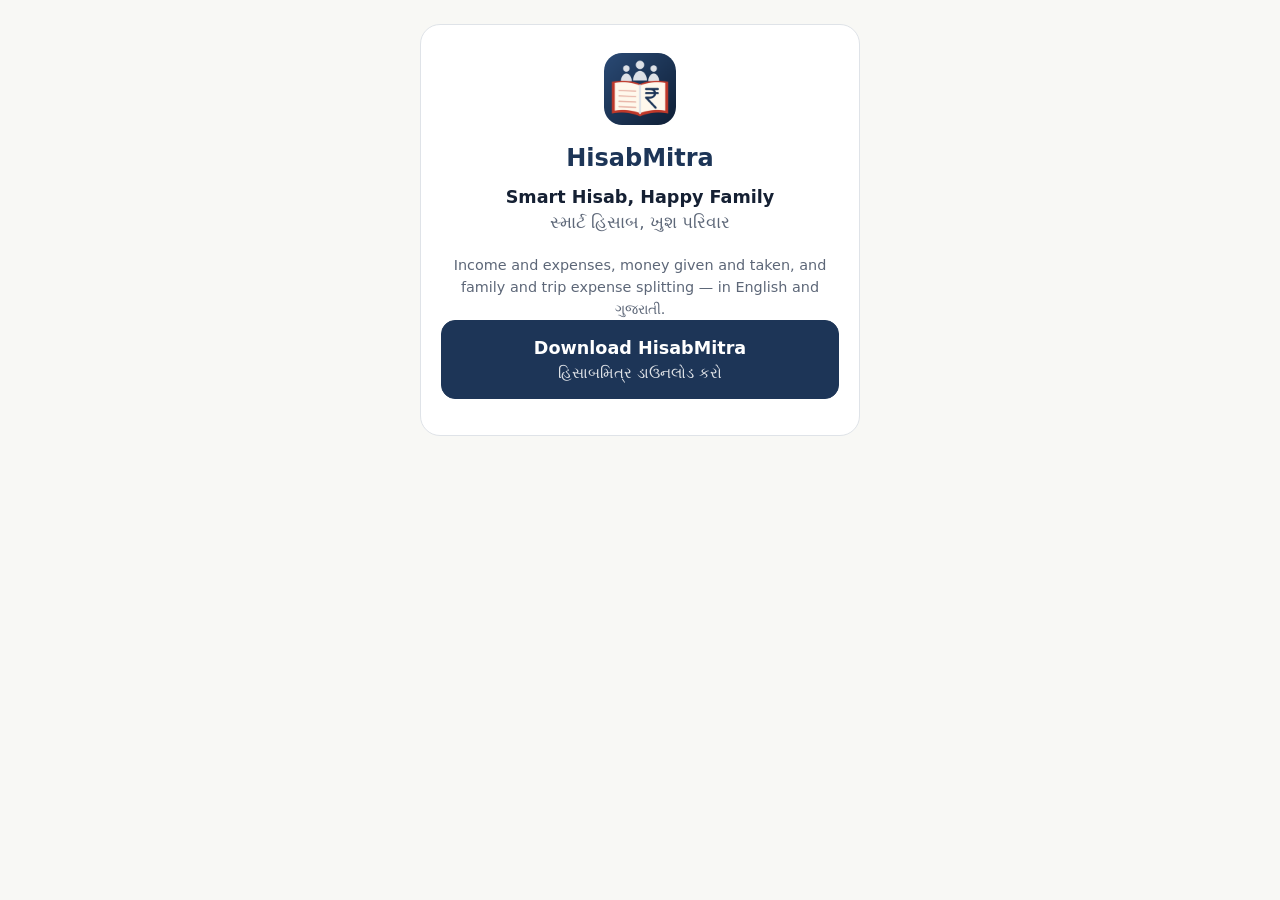
==== site/index.html @ 6b496220 "Invite link and live updates (Part C1, C2) Invite link: the shared invitation has a "Tap to join" li" ====
<!doctype html>
<html lang="en">
<head>
  <meta charset="utf-8">
  <meta name="viewport" content="width=device-width, initial-scale=1">
  <meta http-equiv="Content-Security-Policy"
        content="default-src 'none'; img-src 'self'; style-src 'self'; base-uri 'none'; form-action 'none'">
  <meta name="referrer" content="no-referrer">
  <title>HisabMitra</title>
  <link rel="icon" href="logo.png">
  <link rel="stylesheet" href="style.css">
</head>
<body>
  <main class="card">
    <img class="logo" src="logo.png" alt="" width="72" height="72">
    <h1>HisabMitra</h1>
    <p class="lead">Smart Hisab, Happy Family
      <span class="gu">સ્માર્ટ હિસાબ, ખુશ પરિવાર</span></p>
    <p class="steps">Income and expenses, money given and taken, and family
      and trip expense splitting — in English and ગુજરાતી.</p>
    <a class="button primary"
       href="https://github.com/rathodkutumb-commits/HisabMitra/releases/latest">Download
      HisabMitra <span class="gu">હિસાબમિત્ર ડાઉનલોડ કરો</span></a>
  </main>
</body>
</html>
---- site/style.css ----
/* HisabMitra pages: the app's Rann Utsav palette, light only. */
:root {
  --bg: #f8f8f5;
  --surface: #ffffff;
  --text: #152033;
  --muted: #5d6778;
  --line: #dfe3e8;
  --primary: #1d3557;
  --primary-soft: #dce6f2;
  --red: #c0392b;
  --red-soft: #f6dad6;
  --gold-soft: #fbeacb;
  color-scheme: light;
}

* {
  box-sizing: border-box;
}

body {
  margin: 0;
  min-height: 100vh;
  background: var(--bg);
  color: var(--text);
  font-family: system-ui, -apple-system, "Segoe UI", Roboto,
    "Noto Sans Gujarati", "Shruti", sans-serif;
  line-height: 1.5;
  display: flex;
  justify-content: center;
  align-items: flex-start;
  padding: 24px 16px 40px;
}

.card {
  width: 100%;
  max-width: 440px;
  background: var(--surface);
  border: 1px solid var(--line);
  border-radius: 20px;
  padding: 28px 20px 24px;
  text-align: center;
}

.logo {
  width: 72px;
  height: 72px;
  border-radius: 18px;
}

h1 {
  margin: 8px 0 4px;
  font-size: 1.5rem;
  color: var(--primary);
}

.lead {
  margin: 8px 0 20px;
  font-size: 1.1rem;
  font-weight: 600;
}

.gu {
  display: block;
  font-weight: 500;
  color: var(--muted);
  font-size: 0.95em;
}

.button .gu {
  color: inherit;
  opacity: 0.85;
  font-size: 0.85em;
}

.code-label {
  margin: 0;
  color: var(--muted);
  font-size: 0.9rem;
}

.code {
  margin: 4px 0 20px;
  padding: 12px 8px;
  border-radius: 12px;
  background: var(--primary-soft);
  color: var(--primary);
  font-size: 1.75rem;
  font-weight: 700;
  letter-spacing: 0.2em;
  word-break: break-all;
  user-select: all;
}

.button {
  display: block;
  width: 100%;
  margin: 0 0 12px;
  padding: 14px 16px;
  border: 1px solid var(--primary);
  border-radius: 14px;
  background: var(--surface);
  color: var(--primary);
  font: inherit;
  font-weight: 600;
  text-decoration: none;
  cursor: pointer;
}

.button.primary {
  background: var(--primary);
  color: #ffffff;
  font-size: 1.1rem;
}

.button:focus-visible {
  outline: 3px solid var(--red);
  outline-offset: 2px;
}

.note {
  margin: 0 0 12px;
  padding: 12px;
  border-radius: 12px;
  background: var(--gold-soft);
  font-size: 0.95rem;
}

.error {
  padding: 12px;
  border-radius: 12px;
  background: var(--red-soft);
  color: #5e1a12;
}

.steps {
  margin: 16px 0 0;
  color: var(--muted);
  font-size: 0.9rem;
}

.footer {
  margin: 20px 0 0;
  color: var(--muted);
  font-size: 0.8rem;
}
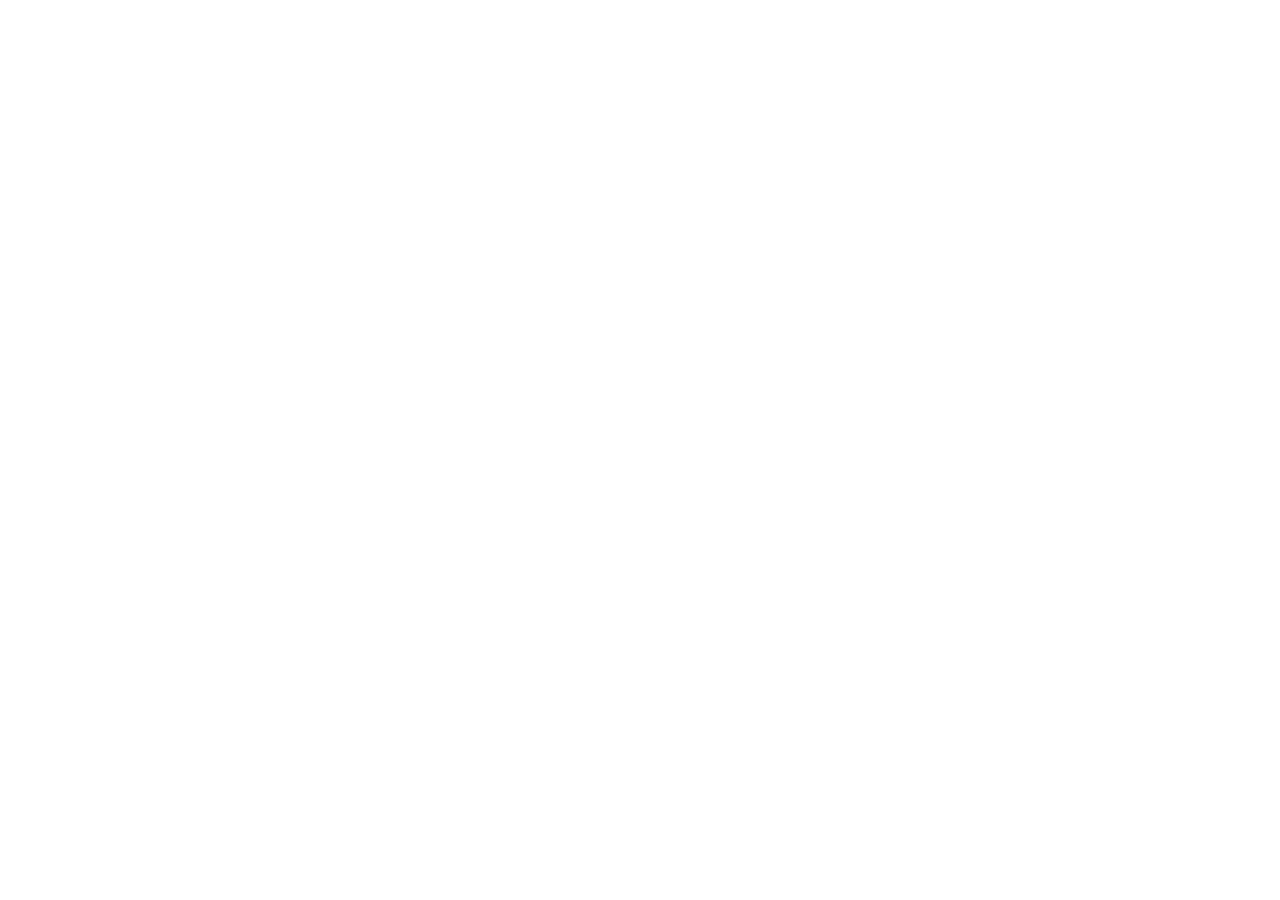
==== commit c468f75f: "Links point to the HisabMitra website The app's "Share HisabMitra" message, the group invite link an" ====
--- a/site/index.html
+++ b/site/index.html
@@ -3,24 +3,13 @@
 <head>
   <meta charset="utf-8">
   <meta name="viewport" content="width=device-width, initial-scale=1">
-  <meta http-equiv="Content-Security-Policy"
-        content="default-src 'none'; img-src 'self'; style-src 'self'; base-uri 'none'; form-action 'none'">
-  <meta name="referrer" content="no-referrer">
+  <meta name="robots" content="noindex">
   <title>HisabMitra</title>
-  <link rel="icon" href="logo.png">
-  <link rel="stylesheet" href="style.css">
+  <link rel="canonical" href="https://hisab-mitra-web.vercel.app">
+  <script src="redirect.js" data-path="/"></script>
+  <noscript><meta http-equiv="refresh" content="0; url=https://hisab-mitra-web.vercel.app/"></noscript>
 </head>
 <body>
-  <main class="card">
-    <img class="logo" src="logo.png" alt="" width="72" height="72">
-    <h1>HisabMitra</h1>
-    <p class="lead">Smart Hisab, Happy Family
-      <span class="gu">સ્માર્ટ હિસાબ, ખુશ પરિવાર</span></p>
-    <p class="steps">Income and expenses, money given and taken, and family
-      and trip expense splitting — in English and ગુજરાતી.</p>
-    <a class="button primary"
-       href="https://github.com/rathodkutumb-commits/HisabMitra/releases/latest">Download
-      HisabMitra <span class="gu">હિસાબમિત્ર ડાઉનલોડ કરો</span></a>
-  </main>
+  <p>HisabMitra has moved to <a href="https://hisab-mitra-web.vercel.app/">hisab-mitra-web.vercel.app</a>.</p>
 </body>
 </html>
